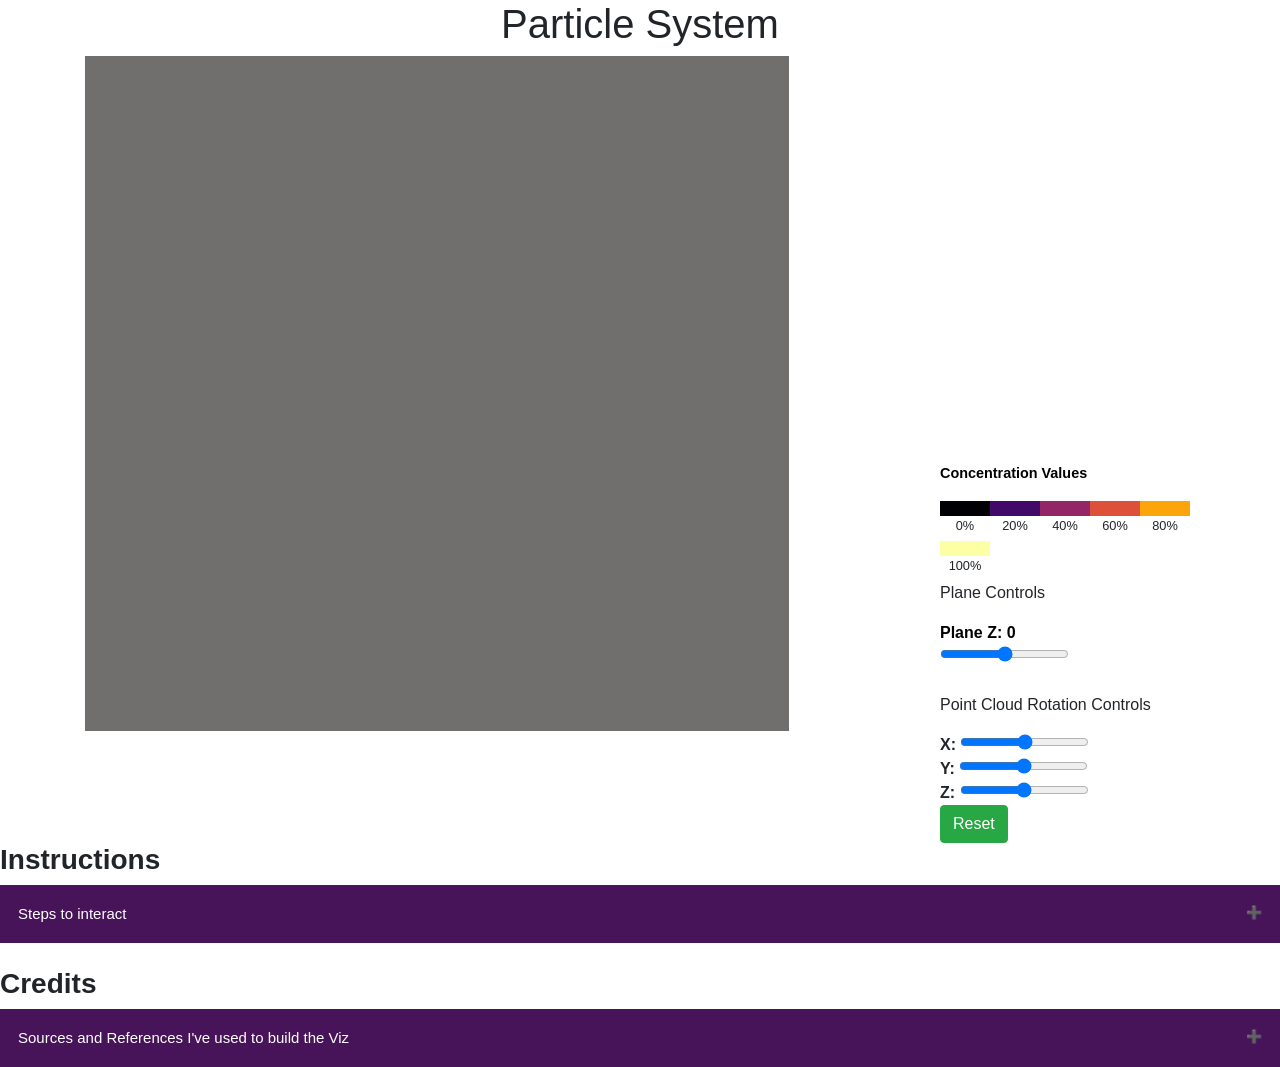
==== index.html @ 34906bd2 "init push" ====
<!DOCTYPE html>
<html>

<head>
        <meta charset="utf-8">
        <title>Three.js Particle System</title>
        <link rel="stylesheet" href="https://cdn.jsdelivr.net/npm/bootstrap@4.0.0/dist/css/bootstrap.min.css">
        <script src="./lib/js/three.js"></script>
        <script src="https://d3js.org/d3.v7.min.js"></script>
        <script src="https://ajax.googleapis.com/ajax/libs/jquery/3.6.0/jquery.min.js"></script>
        <link rel="stylesheet" href="./src/css/style.css">
</head>

<body>
        <center>
                <div>
                        <h1>Particle System</h1>
                </div>
        </center>
        
        <div class="container">
                <div class="row">
                        <div class="col-9">
                                <canvas class="scene"></canvas>
                        </div>
                        <div class="col-3">
                                <div id="planeView">
                                        <svg id="rectView" width="400" height="400"></svg> 
                                </div>
                                <div class='my-legend'>
                                        <div class='legend-title'><p>Concentration Values<p></div>
                                        <div class='legend-scale'>
                                                <ul class='legend-labels'>
                                                <li><span style='background:#000004;'></span>0%</li>
                                                <li><span style='background:#420a68;'></span>20%</li>
                                                <li><span style='background:#932667;'></span>40%</li>
                                                <li><span style='background:#dd513a;'></span>60%</li>
                                                <li><span style='background:#fca50a;'></span>80%</li>
                                                <li><span style='background:#fcffa4;'></span>100%</li>
                                                </ul>
                                        </div>
                                </div>
                                <br/>
                                <p>Plane Controls</p>
                                <span style="font-weight:bold;color:black">Plane Z: </span>
                                <span id="zValue" style="font-weight:bold;color:black">0</span>
                                <div class="slidecontainer">
                                        <input type="range" min="-5" max="5" value="0" class="slider" id="slideBar" step="0.05" oninput="planeSlider()">
                                </div>
                                <br/>
                                <p>Point Cloud Rotation Controls</p>
                                <div class="slidecontainer">
                                        <strong>X:</strong>  <input type="range" min="-180" max="180" value="0" class="slider" id="xBar" step="20" oninput="xSlider()">
                                </div>
                                <div class="slidecontainer">
                                        <strong>Y:</strong>   <input type="range" min="-180" max="180" value="0" class="slider" id="yBar" step="20" oninput="ySlider()">
                                </div>
                                <div class="slidecontainer">
                                        <strong>Z:</strong>   <input type="range" min="-180" max="180" value="0" class="slider" id="zBar" step="20" oninput="zSlider()">
                                </div>
                                <button id="reset" class="btn btn-success" onclick="reset()">Reset</button>
                        </div>
                </div>
        </div>

        <h3><strong>Instructions</strong></h3>
        <button class="collapsible">Steps to interact</button>
        <div class="content">
                <ul>
                        <li>
                                <p>
                                        Users can move the camera by dragging the cursor across the scene. Users can also zoom into the point cloud by scroll up and down.
                                </p>
                        </li>
                        <li>
                                <p>
                                        Users can move the plane across the z-axis by dragging the slider. Users can rotate the point cloud using the rotation sliders given as well.
                                </p>
                        </li>
                        <li>
                                <p>
                                        The reset button resets the entire configuration back to it's default state. 
                                </p>
                        </li>

                </ul>
        </div>

        <br/>
        <!-- <br/> -->
        <h3><strong>Credits</strong></h3>
        <button class="collapsible">Sources and References I've used to build the Viz</button>
        <div class="content">
                <ul>
                        <li>
                                <p> 
                                        D3.js: <a href="https://github.com/d3/d3" style="color: blue;">Source Code</a>,  
                                        <a href="https://github.com/d3/d3/blob/main/LICENSE" style="color: blue;">License</a>
                                </p>
                        </li>
                        <li>
                                <p> 
                                        Three.js: <a href="https://threejs.org/docs/#manual/en/introduction/Creating-a-scene" style="color: blue;">Docs/a>
                                </p>
                        </li>
                        <li>
                                <p>
                                        CSS: <a href="https://www.w3schools.com/w3css/w3css_downloads.asp" style="color: blue;">w3schools</a>
                                </p>
                        </li>
                        <li>
                                <p>
                                        Collapsible Section: <a href="https://www.w3schools.com/howto/howto_js_collapsible.asp" style="color: blue;">w3schools</a>
                                </p>
                        </li>
                        <li>
                                <p>
                                        Legend: <a href="https://tilemill-project.github.io/tilemill/docs/guides/advanced-legends/" style="color: blue;">advanced-legends</a>
                                </p>
                        </li>
                        <li>
                                <p>
                                        Point Cloud: <a href="https://medium.datadriveninvestor.com/getting-started-with-d3-js-maps-e721ba6d8560" style="color: blue;">Medium</a>
                                </p>
                        </li>
                        <li>
                                <p>
                                        Plane: <a href="https://stackoverflow.com/questions/29916886/three-js-add-plane-to-the-scene" style="color: blue;">StackOverflow</a>
                                </p>
                        </li>
                        <li>
                                <p>
                                        Other Sources: <a href="https://www.w3schools.com/howto/howto_js_rangeslider.asp" style="color: blue;">Range Slider</a>, 
                                        <a href="https://colorbrewer2.org/#type=sequential&scheme=RdPu&n=5" style="color: blue;">Color Brewer</a>, 
                                        <a href="https://threejs.org/docs/#examples/en/controls/OrbitControls" style="color: blue;">Orbit Controls</a>,
                                        <a href="https://stackoverflow.com/questions/27022160/three-js-can-i-apply-position-rotation-and-scale-to-the-geometry/27023024#27023024" style="color: blue;"> Reset Rotation</a>,
                                        <a href="https://threejs.org/docs/#api/en/core/BufferGeometry.rotateX" style="color: blue;">Rotation</a>
                                        <a href="https://threejs.org/docs/#api/en/materials/PointsMaterial" style="color: blue;">Points Material</a>
                                        <a href="https://threejs.org/docs/#api/en/core/BufferGeometry" style="color: blue;">Buffer Geometry</a>
                                        <a href="http://using-d3js.com/04_05_sequential_scales.html" style="color: blue;">Color Scale</a>
                                        <a href="https://reactgo.com/d3js-remove-svg/" style="color: blue;">Remove SVG</a>
                                        <a href="https://threejs.org/docs/#api/en/core/BufferGeometry.rotateX" style="color: blue;">Points Material</a>
                                </p>
                        </li>
                </ul>
        </div>
        
        <script src="./src/js/misc.js"></script>
        <script src="./src/js/OrbitControls.js"></script>
        <script src="./src/js/scene.js"></script>
        <script src="./src/js/particleSystem.js"></script>
</body>

</html>
---- src/css/style.css ----
.body {
    color: black;
    background-color: black;
}
.column {
    float: left;
    width: 50%;
    padding: 5px;
  }
  
.row::after {
    content: "";
    clear: both;
    display: table;
}
  
.my-legend .legend-title {
    text-align: left;
    margin-bottom: 8px;
    font-weight: bold;
    font-size: 90%;
    color: black;
}

.my-legend .legend-scale ul {
    margin: 0;
    padding: 0;
    float: left;
    list-style: none;
}

.my-legend .legend-scale ul li {
    display: block;
    float: left;
    width: 50px;
    margin-bottom: 6px;
    text-align: center;
    font-size: 80%;
    list-style: none;
}

.my-legend ul.legend-labels li span {
    display: block;
    float: left;
    height: 15px;
    width: 50px;
    color: black;
}

.my-legend .legend-source {
    font-size: 70%;
    color: #999;
    clear: both;
}

.my-legend a {
    color: #777;
}
.collapsible {
    background-color: #481459;
    color: white;
    cursor: pointer;
    padding: 18px;
    width: 100%;
    border: none;
    text-align: left;
    outline: none;
    font-size: 15px;
}
    
.active, .collapsible:hover {
    background-color: black;
}

.content {
    padding: 0 18px;
    max-height: 0;
    overflow: hidden;
    transition: max-height 0.2s ease-out;
    background-color: #f1f1f1;
}
.collapsible:after {
    content: '\02795'; /* Unicode character for "plus" sign (+) */
    font-size: 13px;
    color: white;
    float: right;
    margin-left: 5px;
  }
  
  .active:after {
    content: "\2796"; /* Unicode character for "minus" sign (-) */
  }
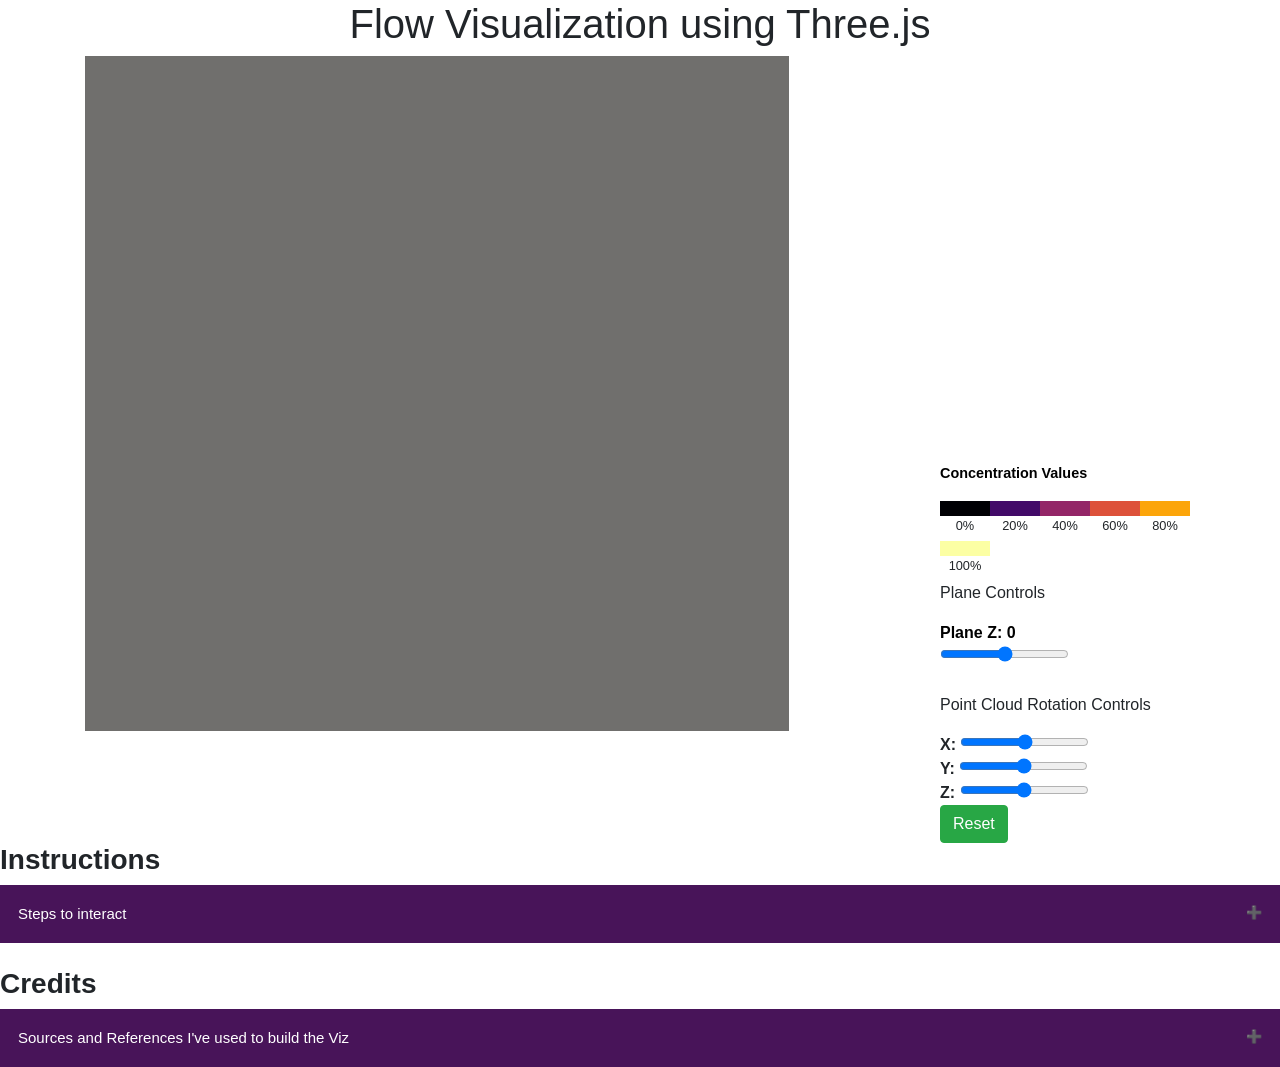
==== commit a3203428: "changed title" ====
--- a/index.html
+++ b/index.html
@@ -14,7 +14,7 @@
 <body>
         <center>
                 <div>
-                        <h1>Particle System</h1>
+                        <h1>Flow Visualization using Three.js</h1>
                 </div>
         </center>
         
